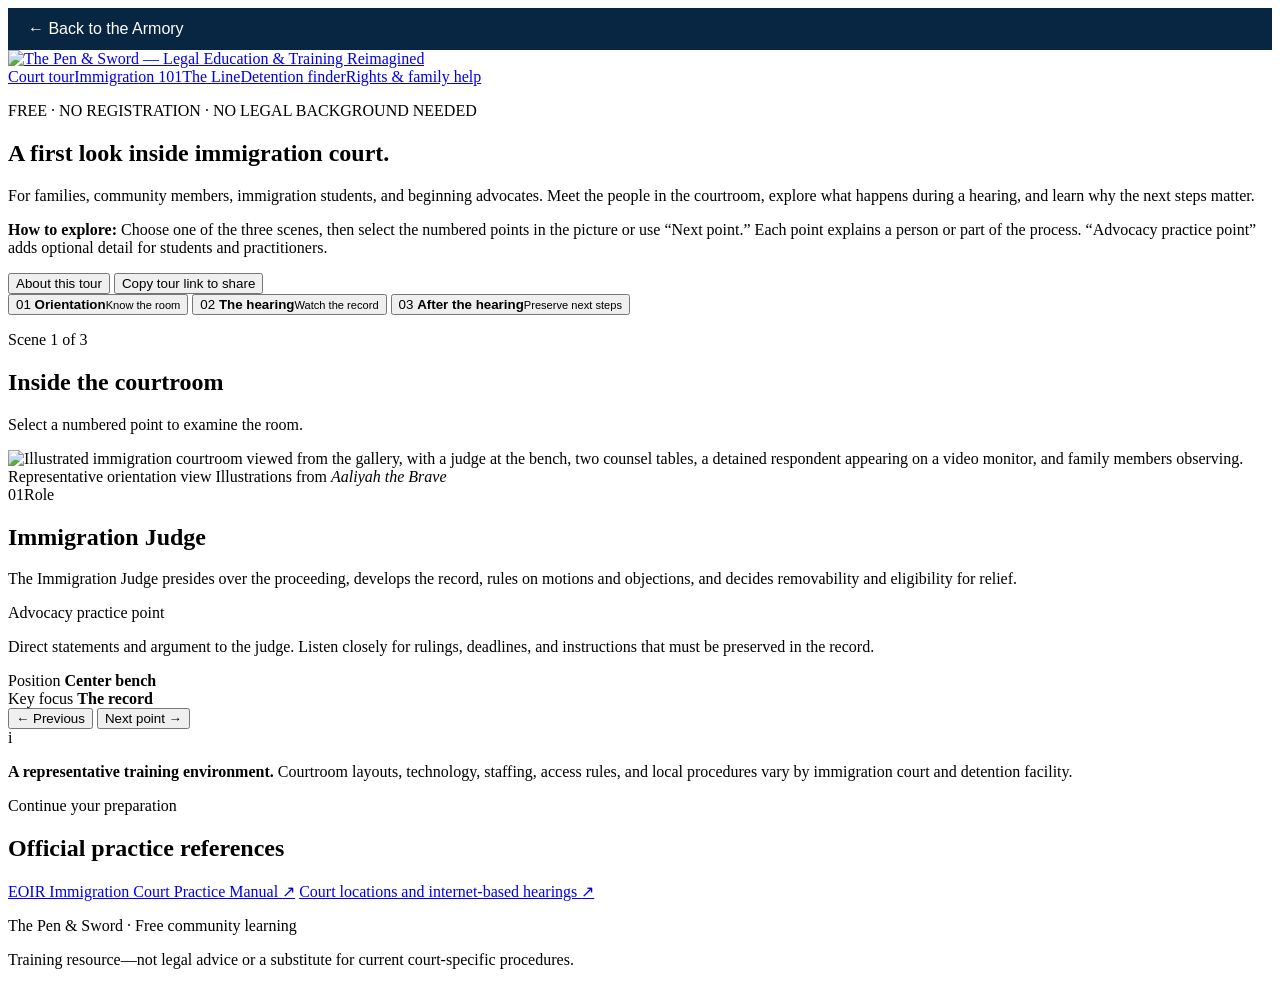
==== apps/web/public/castle-resources/court-tour/index.html @ 7ba9d8af "Integrate castle course rooms and immigration resources" ====
<!doctype html>
<html lang="en">
<head>
  <meta charset="utf-8">
  <meta name="viewport" content="width=device-width, initial-scale=1">
  <meta name="description" content="A free immigration courtroom introduction for families, community members, students, and beginning advocates. No legal background required.">
  <meta name="theme-color" content="#05a0c6">
  <title>Immigration Court Virtual Tour</title>
  <link rel="icon" type="image/svg+xml" href="/castle-resources/court-tour/assets/favicon.svg">
  <link rel="stylesheet" href="/castle-resources/court-tour/styles.css"><link rel="stylesheet" href="/castle-resources/pen-sword/brand.css">
</head>
<body><a href="/castle#training" target="_top" style="display:block;background:#082641;color:white;padding:12px 20px;font:16px Arial;text-decoration:none">← Back to the Armory</a>
<header class="ps-resource-header"><a class="ps-resource-logo" href="https://thepen-and-swordkc.org/" target="_top"><img src="/castle-resources/pen-sword/logo.png" width="220" height="78" alt="The Pen &amp; Sword — Legal Education &amp; Training Reimagined"></a><nav aria-label="Pen &amp; Sword resources"><a href="/castle-resources/court-tour/index.html" target="_top" aria-current="page">Court tour</a><a href="/castle-resources/advocate-101/index.html" target="_top">Immigration 101</a><a href="https://legal-renaissance.com/immigration-simulator" target="_top">The Line</a><a href="/castle-resources/icemap/map.html" target="_top">Detention finder</a><a href="/castle-resources/icemap/map.html?view=rights" target="_top">Rights & family help</a></nav></header>  <main>
    <section class="tour-intro"><p class="eyebrow">FREE · NO REGISTRATION · NO LEGAL BACKGROUND NEEDED</p><h1>A first look inside immigration court.</h1><p>For families, community members, immigration students, and beginning advocates. Meet the people in the courtroom, explore what happens during a hearing, and learn why the next steps matter.</p><p><strong>How to explore:</strong> Choose one of the three scenes, then select the numbered points in the picture or use “Next point.” Each point explains a person or part of the process. “Advocacy practice point” adds optional detail for students and practitioners.</p><button class="about-button" type="button" data-open-about aria-haspopup="dialog">About this tour</button> <button class="about-button" id="share-tour" type="button">Copy tour link to share</button><span id="share-status" role="status"></span></section>
    <nav class="scene-nav" aria-label="Tour scenes">
      <button class="scene-tab is-active" type="button" data-scene="orientation" aria-current="step">
        <span class="scene-number">01</span>
        <span><strong>Orientation</strong><small>Know the room</small></span>
      </button>
      <button class="scene-tab" type="button" data-scene="hearing">
        <span class="scene-number">02</span>
        <span><strong>The hearing</strong><small>Watch the record</small></span>
      </button>
      <button class="scene-tab" type="button" data-scene="after">
        <span class="scene-number">03</span>
        <span><strong>After the hearing</strong><small>Preserve next steps</small></span>
      </button>
    </nav>

    <section class="tour-shell" aria-label="Interactive courtroom tour">
      <div class="visual-stage">
        <div class="stage-heading">
          <div>
            <p class="stage-kicker" id="scene-kicker">Scene 1 of 3</p>
            <h2 id="scene-title">Inside the courtroom</h2>
          </div>
          <p id="scene-instruction">Select a numbered point to examine the room.</p>
        </div>

        <div class="image-frame" id="image-frame">
          <img id="scene-image" src="/castle-resources/court-tour/assets/courtroom-wide.jpg" alt="Illustrated immigration courtroom viewed from the gallery, with a judge at the bench, two counsel tables, a detained respondent appearing on a video monitor, and family members observing.">
          <div class="hotspot-layer" id="hotspot-layer"></div>
          <div class="image-caption">
            <span id="scene-caption">Representative orientation view</span>
            <span>Illustrations from <cite>Aaliyah the Brave</cite></span>
          </div>
        </div>
      </div>

      <aside class="detail-panel" aria-live="polite" aria-labelledby="detail-title">
        <div class="detail-count"><span id="detail-number">01</span><span id="detail-type">Role</span></div>
        <h2 id="detail-title">Immigration Judge</h2>
        <p class="detail-summary" id="detail-summary">The Immigration Judge presides over the proceeding, develops the record, rules on motions and objections, and decides removability and eligibility for relief.</p>

        <div class="practice-card">
          <p class="practice-label">Advocacy practice point</p>
          <p id="detail-practice">Direct statements and argument to the judge. Listen closely for rulings, deadlines, and instructions that must be preserved in the record.</p>
        </div>

        <div class="detail-meta">
          <div>
            <span>Position</span>
            <strong id="detail-position">Center bench</strong>
          </div>
          <div>
            <span>Key focus</span>
            <strong id="detail-focus">The record</strong>
          </div>
        </div>

        <div class="panel-actions">
          <button type="button" class="step-button" id="previous-point" aria-label="Previous tour point">← Previous</button>
          <button type="button" class="step-button primary" id="next-point">Next point →</button>
        </div>
      </aside>
    </section>

    <section class="court-note" aria-label="Important qualification">
      <span aria-hidden="true">i</span>
      <p><strong>A representative training environment.</strong> Courtroom layouts, technology, staffing, access rules, and local procedures vary by immigration court and detention facility.</p>
    </section>

    <section class="reference-strip" aria-labelledby="reference-heading">
      <div>
        <p class="eyebrow">Continue your preparation</p>
        <h2 id="reference-heading">Official practice references</h2>
      </div>
      <div class="reference-links">
        <a href="https://www.justice.gov/eoir/policy-manual-eoir/part-II/icpm" target="_blank" rel="noreferrer">EOIR Immigration Court Practice Manual <span aria-hidden="true">↗</span></a>
        <a href="https://www.justice.gov/eoir/find-immigration-court-and-access-internet-based-hearings" target="_blank" rel="noreferrer">Court locations and internet-based hearings <span aria-hidden="true">↗</span></a>
      </div>
    </section>
  </main>

  <footer>
    <p>The Pen &amp; Sword · Free community learning</p>
    <p>Training resource—not legal advice or a substitute for current court-specific procedures.</p>
  </footer>

  <dialog id="about-dialog">
    <form method="dialog" class="dialog-card">
      <button class="dialog-close" aria-label="Close" value="close">×</button>
      <p class="eyebrow">About this tour</p>
      <h2>A courtroom introduction for everyone</h2>
      <p>This free tour is designed for families, community members, immigration students, and beginning advocates. You do not need a legal background. Explore the three scenes and numbered points at your own pace; the advocacy practice notes offer extra detail for learners and practitioners.</p>
      <p>The illustrations create a representative training environment. Confirm current requirements with the assigned immigration court and applicable EOIR guidance.</p>
      <button class="dialog-action" value="close">Return to the tour</button>
    </form>
  </dialog>

  <script src="/castle-resources/court-tour/app.js"></script>
</body>
</html>
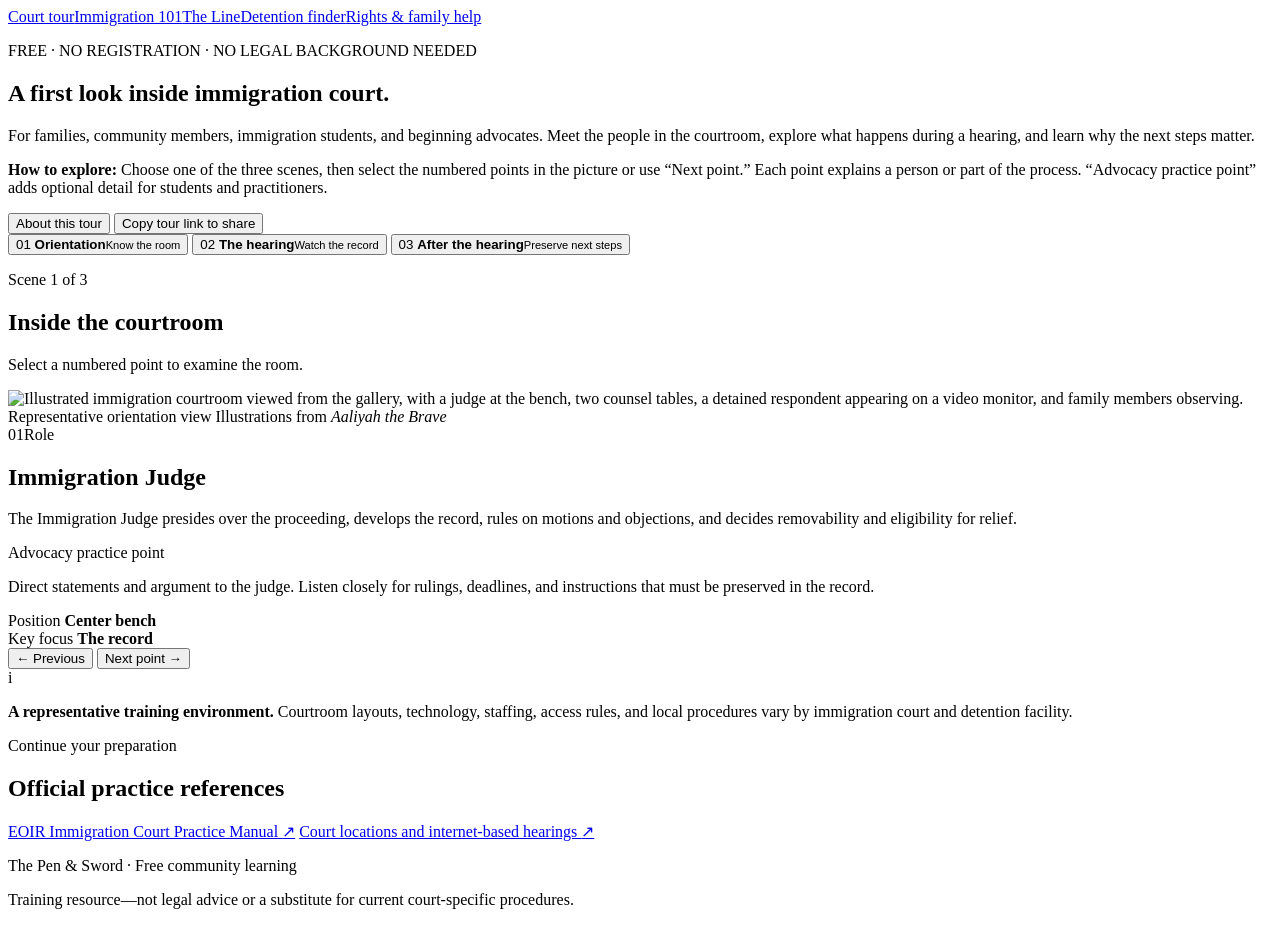
==== commit ac36aebb: "Add the shared Armory header to the four static immigration pages Replaces the 'Back to the Armory' " ====
--- a/apps/web/public/castle-resources/court-tour/index.html
+++ b/apps/web/public/castle-resources/court-tour/index.html
@@ -9,8 +9,8 @@
   <link rel="icon" type="image/svg+xml" href="/castle-resources/court-tour/assets/favicon.svg">
   <link rel="stylesheet" href="/castle-resources/court-tour/styles.css"><link rel="stylesheet" href="/castle-resources/pen-sword/brand.css">
 </head>
-<body><a href="/castle#training" target="_top" style="display:block;background:#082641;color:white;padding:12px 20px;font:16px Arial;text-decoration:none">← Back to the Armory</a>
-<header class="ps-resource-header"><a class="ps-resource-logo" href="https://thepen-and-swordkc.org/" target="_top"><img src="/castle-resources/pen-sword/logo.png" width="220" height="78" alt="The Pen &amp; Sword — Legal Education &amp; Training Reimagined"></a><nav aria-label="Pen &amp; Sword resources"><a href="/castle-resources/court-tour/index.html" target="_top" aria-current="page">Court tour</a><a href="/castle-resources/advocate-101/index.html" target="_top">Immigration 101</a><a href="https://legal-renaissance.com/immigration-simulator" target="_top">The Line</a><a href="/castle-resources/icemap/map.html" target="_top">Detention finder</a><a href="/castle-resources/icemap/map.html?view=rights" target="_top">Rights & family help</a></nav></header>  <main>
+<body><script src="/castle-resources/armory/armory-header.js"></script>
+<header class="ps-resource-header"><nav aria-label="Pen &amp; Sword resources"><a href="/castle-resources/court-tour/index.html" target="_top" aria-current="page">Court tour</a><a href="/castle-resources/advocate-101/index.html" target="_top">Immigration 101</a><a href="/immigration-simulator" target="_top">The Line</a><a href="/castle-resources/icemap/map.html" target="_top">Detention finder</a><a href="/castle-resources/icemap/map.html?view=rights" target="_top">Rights & family help</a></nav></header>  <main>
     <section class="tour-intro"><p class="eyebrow">FREE · NO REGISTRATION · NO LEGAL BACKGROUND NEEDED</p><h1>A first look inside immigration court.</h1><p>For families, community members, immigration students, and beginning advocates. Meet the people in the courtroom, explore what happens during a hearing, and learn why the next steps matter.</p><p><strong>How to explore:</strong> Choose one of the three scenes, then select the numbered points in the picture or use “Next point.” Each point explains a person or part of the process. “Advocacy practice point” adds optional detail for students and practitioners.</p><button class="about-button" type="button" data-open-about aria-haspopup="dialog">About this tour</button> <button class="about-button" id="share-tour" type="button">Copy tour link to share</button><span id="share-status" role="status"></span></section>
     <nav class="scene-nav" aria-label="Tour scenes">
       <button class="scene-tab is-active" type="button" data-scene="orientation" aria-current="step">
